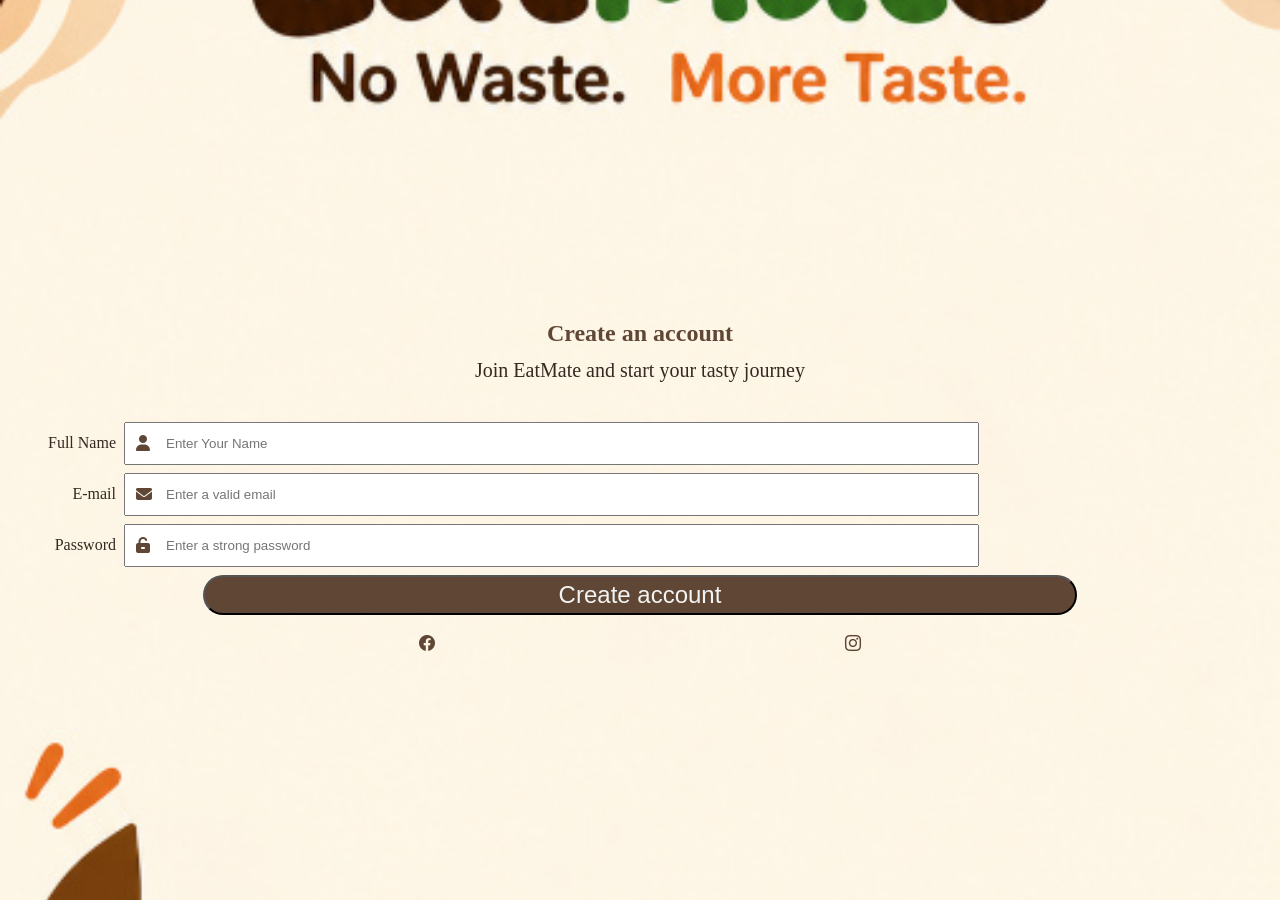
==== Registeration.html @ 64c69b15 "Initial commit..." ====
<!doctype html>
<html lang="en">
    <head>
        <meta charset="UTF-8" />
        <meta name="viewport" content="width=device-width, initial-scale=1.0" />
        <title>EatMate..your Mate</title>
        <link
            rel="stylesheet"
            href="https://cdn.jsdelivr.net/npm/bootstrap-icons@1.11.3/font/bootstrap-icons.min.css"
        />
        <link
            rel="stylesheet"
            href="https://cdnjs.cloudflare.com/ajax/libs/font-awesome/6.7.2/css/all.min.css"
        />
        <link rel="stylesheet" href="css/variables.css" />
        <link rel="stylesheet" href="css/base.css" />
        <link rel="stylesheet" href="css/layout.css" />
        <link rel="stylesheet" href="css/formpage.css" />
        <link rel="stylesheet" href="css/components.css" />
    </head>
    <body class="formpage">
        <header></header>
        <main>
            <section id="contentHeading">
                <h1>Create an account</h1>
                <p>Join EatMate and start your tasty journey</p>
            </section>
            <section id="content">
                <form>
                    <div class="formfield">
                        <label for="name">Full Name</label>
                        <div class="field-input">
                            <i
                                class="fa-solid fa-user"
                                style="color: #604735"
                            ></i>
                            <input
                                type="text"
                                id="name"
                                placeholder="Enter Your Name "
                                required
                            />
                        </div>
                    </div>
                    <div class="formfield">
                        <label for="email">E-mail</label>
                        <div class="field-input">
                            <i
                                class="fa-solid fa-envelope"
                                style="color: #604735"
                            ></i>
                            <input
                                type="email"
                                id="email"
                                placeholder="Enter a valid email"
                                required
                            />
                        </div>
                    </div>
                    <div class="formfield">
                        <label for="password">Password</label>
                        <div class="field-input">
                            <i
                                class="fa-solid fa-unlock-keyhole"
                                style="color: #604735"
                            ></i>

                            <input
                                type="password"
                                id="password"
                                placeholder="Enter a strong password"
                                required
                            />
                        </div>
                    </div>
                    <!-- <fieldset>
                        <div class="formfiled">
                            <input type="checkbox" id="rememberme" />
                            <span name="rememberme">Remember Me</span>
                        </div>
                        <div class="formfiled">
                            <a href="index.html">Forgot your Password ?</a>
                        </div>
                    </fieldset> -->
                    <button class="btn" id="login">Create account</button>
                </form>
            </section>
            <section id="contentDetails">
                <nav>
                    <ul>
                        <li>
                            <a href="https://www.facebook.com/">
                                <i class="bi bi-facebook"> </i
                            ></a>
                        </li>
                        <li>
                            <a href="https://www.instagram.com/"
                                ><i class="bi bi-instagram"></i
                            ></a>
                        </li>
                    </ul>
                </nav>
            </section>
        </main>

        <footer></footer>
    </body>
</html>
---- css/variables.css ----
:root {
    /* page variables */

    /*---------------------------- Colors------------------- */
    --color-bg: #f9f5ef;
    --color-primary: #604735;
    --color-secondary: #e5b98c;
    --color-tertiary: #f6e6cd;
    --color-body-text: #352920;
    --color-darktheme-text: #f3f3f3;

    --login-bg-img: url('../images/login.jpeg');

    /*---------------------------- Headings------------------- */

    --color-headings: var(--color-primary);

    /* semantic */
    --color-disbaled: #b9a99c;
    --color-success: #042b0e;
    --color-failure: #641616;
    --color-info: #356acd;

    --color-sidemenu-text: var(--color-primary);
    --color-sidemenu-bg: var(--color-tertiary);

    --color-link-hover: #7a4a00;

    --color-card-border: var(--color-primary);
    --color-card-bg: #ffffff;
    --color-card-text: #000000;

    /* Buttons*/
    --color-formbtn-bg: var(--color-primary);
    --color-formbtn-text: #f3f3f3;
    --color-formbtn-hover: #f6e6cd;
    --color-btn-bg: var(--color-secondary);
    --color-btn-text: var(--color-primary);

    /* Form */
    --color-fieldset-border: var(--color-primary);
    --color-fields-bg: #faf3ee;
    --color-field-focus: #1a73e8;
    --color-field-border: #895e3f;

    /*---------------------------- Typography------------------- */
    --font-body:
        Arial, system-ui, -apple-system, 'Segoe UI', Roboto, sans-serif;
    --font-heading: Georgia, 'Times New Roman', serif;
    --fs-h1: var(--space-4);
    --fs-h2: var(--space-3);
    --fs-btn: calc(var(--space-2) * 1.5);
    --fs-p: calc(var(--space-2) * 1.25);

    /*---------------------------- Spacing------------------- */

    /* Using PX
    --space-1: 8px;
    --space-2: 16px;
    --space-3: 24px;
    --space-4: 32px;
    --space-5: 48px;
*/
    /* using rem */

    --space-1: 0.5rem; /* 8px */
    --space-2: 1rem; /* 16px */
    --space-3: 1.5rem; /* 24x */
    --space-4: 2rem; /* 32px */
    --space-5: 3rem; /* 48px */

    /*---------------------------- Radius ------------------- */

    --radius-3: 25px;
}
---- css/base.css ----
*,
*::before,
*::after {
    box-sizing: border-box;
}

/*---------------------------- Body------------------- */

body {
    /* font-family: var(--font-body);
    font-size: var(--space-2);
    line-height: 1.6;
    /* margin: 0; */
    display: flex;
    flex-direction: column;
    justify-content: space-between;
    color: var(--color-body-text);
    gap: var(--space-1);
    margin: 0;
    height: 100vh;
    width: 100vw;
}

main {
    width: 100%;
}

/*---------------------------Headings------------------ */
h1,
h2,
h3,
h4 {
    font-family: var(--font-heading);
    color: var(--color-headings);
    margin-top: var(--space-3);
    margin-bottom: calc(var(--space-1) / 2);
}

p {
    font-size: var(--fs-p);
    margin-top: var(--space-1);
}

/*---------------------------Images------------------ */

#contentHeading {
    border-color: var(--color-primary);
    border-radius: var(--radius-3);
    width: 100%;
}
---- css/layout.css ----
/*---------------------------- Header ------------------- */
body.formpage {
    background-image: var(--login-bg-img);
    background-size: cover;
    background-position: center;
    background-repeat: no-repeat;
    min-height: 100vh;
    justify-content: center;
}

body.Default {
    background-color: var(--color-bg);
}

header {
    background-color: var(--color-bg);
    display: flex;
    align-items: center;
    justify-content: space-between;
    padding: calc(var(--space-1) / 2);
}

/*---------------------------- Main  -------------------*/
main {
    margin-top: 0px;
    padding: var(--space-1);
    gap: calc(var(--space-1) / 2);
}

#contentHeading img {
    width: 100%;
    border-radius: var(--radius-3);
}

.content {
    padding: calc(var(--space-5) * 1.5) var(--space-2);
    display: flex;
    flex-direction: column;
    justify-content: space-between;
    align-items: center;
}
/*---------------------------- Footer ------------------- */

footer {
    background-color: var(--color-bg);
    color: var(--color-primary);
}

footer nav {
    width: 100%;
}
footer nav ul {
    display: flex;
    list-style: none;
    width: 100%;
    margin: 0;
    padding: var(--space-2) 0;
    gap: var(--space-5);
    justify-content: space-evenly;
    align-items: center;
}
ul a {
    color: var(--color-primary);
}
/*---------------------------- Grid & Flex------------------- */
main {
    display: grid;
    grid-template-rows: repeat(3, auto);
    justify-content: space-around;
    justify-content: space-between;
}
footer {
    display: flex;
}

/*---------------------------- Media Queries ------------------- */
---- css/formpage.css ----
.formpage {
    display: flex;
    flex-direction: column;
    background-color: transparent;

    header,
    footer {
        display: none;
    }
    #content {
        display: flex;
        width: 100%;
        justify-content: center;
        align-items: center;
    }
    form {
        display: flex;
        flex-direction: column;
        justify-content: center;
    }

    main {
        padding-top: 48px;
        display: flex;
        flex-direction: column;
        justify-content: center;
    }
    main #contentDetails nav ul {
        display: flex;
        justify-content: space-evenly;
        list-style: none;
        padding: 0;
    }

    #contentHeading {
        display: flex;
        flex-direction: column;
        align-items: center;
        margin-top: var(--space-3);
        margin-bottom: var(--space-2);
    }
    /* .formfield
    {


    }
 */
}
---- css/components.css ----
header img {
    width: 70px;
    height: 100%;
}

/* ________________________________Form______________________________________ */

form {
    display: flex;
    justify-content: center;
    align-items: center;
    gap: var(--space-1);
    width: 100%;
    padding: 0 var(--space-1);
}

form label {
    grid-column: 1;
    text-align: end;
}
form .field-input {
    grid-column: 2;
}
.formfield {
    display: grid;
    grid-template-columns: 100px 1fr;
    align-items: center;
    gap: var(--space-1);
    width: 100%;
}

/* for placing icon inside the input fields */
.field-input {
    position: relative;
    width: 75%;
}
.field-input input {
    width: 100%;
    box-sizing: border-box;
    padding: 12px 12px 12px 40px;
}

.field-input i {
    position: absolute;
    left: 12px;
    top: 50%;
    transform: translateY(-50%);
    color: var(--color-primary);
}
/* end */
input[type='checkbox'] {
    width: auto;
}

form fieldset {
    display: flex;
    justify-content: space-between;
    width: 100%;
    border-style: none;
    padding: 0;
}

/* ________________________________Buttons______________________________________ */

form .btn {
    justify-content: center;
    background-color: var(--color-formbtn-bg);
    width: 70%;
    color: var(--color-formbtn-text);
    font-size: var(--fs-btn);
    padding: calc(var(--space-1) / 2);
    margin: 0 var(--space-3);
}

.btn {
    display: flex;
    background-color: var(--color-btn-bg);
    border-radius: var(--radius-3);
    padding: var(--space-3);
    font-size: var(--fs-btn);
    color: var(--color-btn-text);
    justify-content: space-between;
}

.content .btn {
    margin: var(--space-5);
    width: 100%;
    align-items: center;
    justify-content: center;
    height: 100px;
}
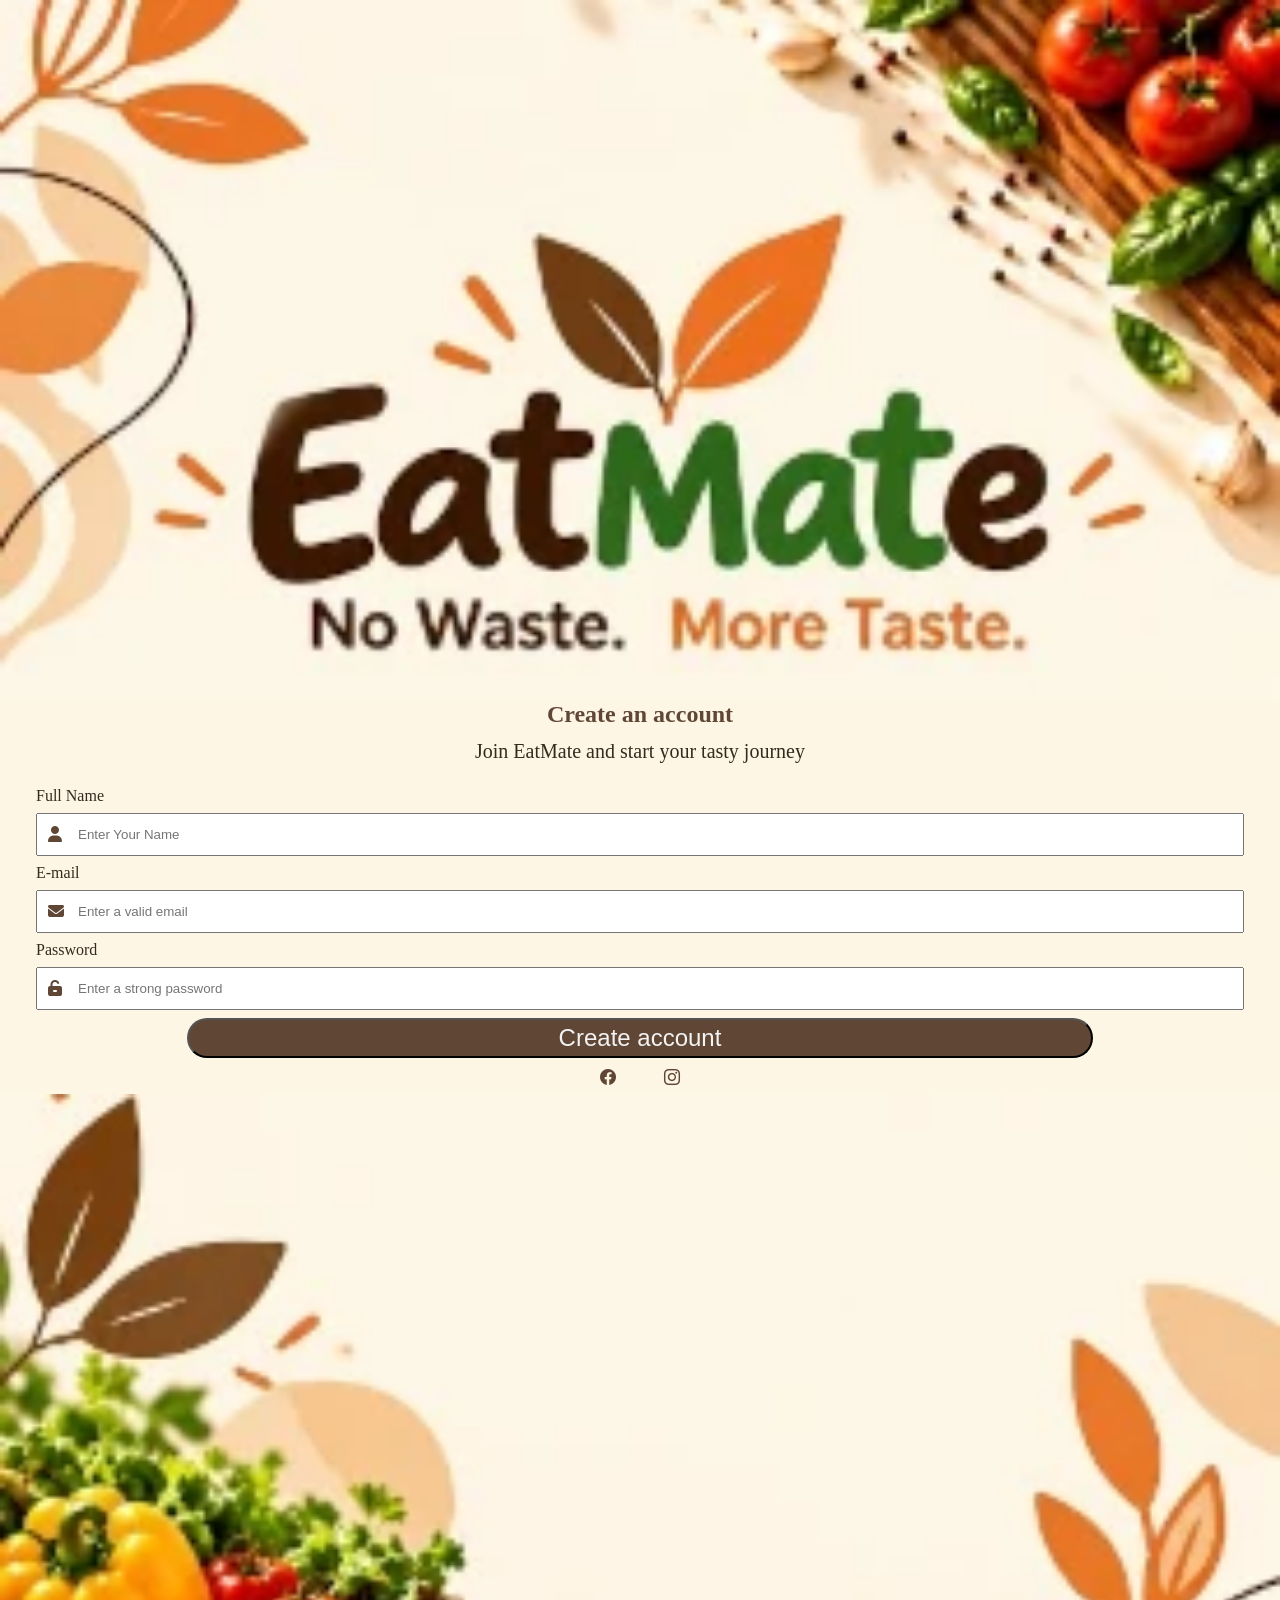
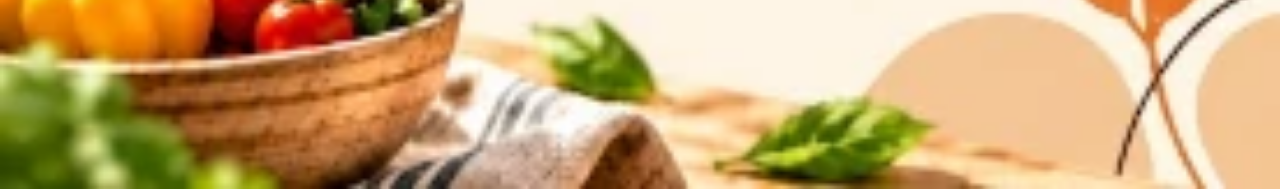
==== commit 615f667b: "Initial commit" ====
--- a/Registeration.html
+++ b/Registeration.html
@@ -19,13 +19,15 @@
         <link rel="stylesheet" href="css/components.css" />
     </head>
     <body class="formpage">
-        <header></header>
+        <header>
+            <img src="images/login header.webp" alt="loginheader" />
+        </header>
         <main>
             <section id="contentHeading">
                 <h1>Create an account</h1>
                 <p>Join EatMate and start your tasty journey</p>
             </section>
-            <section id="content">
+            <section class="content">
                 <form>
                     <div class="formfield">
                         <label for="name">Full Name</label>
@@ -38,6 +40,7 @@
                                 type="text"
                                 id="name"
                                 placeholder="Enter Your Name "
+                                autocomplete="name"
                                 required
                             />
                         </div>
@@ -53,6 +56,7 @@
                                 type="email"
                                 id="email"
                                 placeholder="Enter a valid email"
+                                autocomplete="email"
                                 required
                             />
                         </div>
@@ -73,21 +77,13 @@
                             />
                         </div>
                     </div>
-                    <!-- <fieldset>
-                        <div class="formfiled">
-                            <input type="checkbox" id="rememberme" />
-                            <span name="rememberme">Remember Me</span>
-                        </div>
-                        <div class="formfiled">
-                            <a href="index.html">Forgot your Password ?</a>
-                        </div>
-                    </fieldset> -->
-                    <button class="btn" id="login">Create account</button>
+
+                    <button class="btn" id="Register">Create account</button>
                 </form>
             </section>
             <section id="contentDetails">
                 <nav>
-                    <ul>
+                    <ul class="links">
                         <li>
                             <a href="https://www.facebook.com/">
                                 <i class="bi bi-facebook"> </i
@@ -103,6 +99,8 @@
             </section>
         </main>
 
-        <footer></footer>
+        <footer>
+            <img src="images/login footer.webp" alt="loginfooter" />
+        </footer>
     </body>
 </html>
--- a/css/variables.css
+++ b/css/variables.css
@@ -8,6 +8,7 @@
     --color-tertiary: #f6e6cd;
     --color-body-text: #352920;
     --color-darktheme-text: #f3f3f3;
+    --color-form-bg: #fef6e4;
 
     --login-bg-img: url('../images/login.jpeg');
 
@@ -50,7 +51,7 @@
     --fs-h1: var(--space-4);
     --fs-h2: var(--space-3);
     --fs-btn: calc(var(--space-2) * 1.5);
-    --fs-p: calc(var(--space-2) * 1.25);
+    --fs-p: calc(var(--space-1) * 1.5);
 
     /*---------------------------- Spacing------------------- */
 
--- a/css/base.css
+++ b/css/base.css
@@ -17,8 +17,6 @@
     color: var(--color-body-text);
     gap: var(--space-1);
     margin: 0;
-    height: 100vh;
-    width: 100vw;
 }
 
 main {
@@ -41,6 +39,12 @@
     margin-top: var(--space-1);
 }
 
+nav {
+    display: flex;
+    flex-direction: column;
+    width: 100%;
+    height: var(--space-4);
+}
 /*---------------------------Images------------------ */
 
 #contentHeading {
--- a/css/layout.css
+++ b/css/layout.css
@@ -1,12 +1,4 @@
 /*---------------------------- Header ------------------- */
-body.formpage {
-    background-image: var(--login-bg-img);
-    background-size: cover;
-    background-position: center;
-    background-repeat: no-repeat;
-    min-height: 100vh;
-    justify-content: center;
-}
 
 body.Default {
     background-color: var(--color-bg);
@@ -17,7 +9,7 @@
     display: flex;
     align-items: center;
     justify-content: space-between;
-    padding: calc(var(--space-1) / 2);
+    /* padding: calc(var(--space-1) / 2); */
 }
 
 /*---------------------------- Main  -------------------*/
@@ -49,15 +41,25 @@
 footer nav {
     width: 100%;
 }
-footer nav ul {
+nav ul {
     display: flex;
     list-style: none;
     width: 100%;
     margin: 0;
+    justify-content: space-evenly;
+    align-items: center;
+    height: 100%;
+}
+/*
+form nav ul li {
+    height: 100%;
+    width: 100%;
+    margin: 0 10px;
+} */
+
+footer nav ul {
     padding: var(--space-2) 0;
     gap: var(--space-5);
-    justify-content: space-evenly;
-    align-items: center;
 }
 ul a {
     color: var(--color-primary);
@@ -73,4 +75,40 @@
     display: flex;
 }
 
+.subcontainer {
+    display: flex;
+    width: 100%;
+    height: fit-content;
+    justify-content: right;
+    align-items: center;
+}
+.field {
+    width: 100%;
+    padding: 0;
+    border-width: 0.5px;
+}
+
+.container {
+    display: flex;
+    flex-direction: column;
+    width: 100%;
+}
+
+#filtericon {
+    padding: 0;
+    min-width: 50px;
+    height: 100%;
+}
+
 /*---------------------------- Media Queries ------------------- */
+
+.links a {
+    color: var(--color-primary);
+    padding: 0 var(--space-3);
+}
+
+.links {
+    display: flex;
+    justify-content: center;
+    padding: 0;
+}
--- a/css/formpage.css
+++ b/css/formpage.css
@@ -2,47 +2,96 @@
     display: flex;
     flex-direction: column;
     background-color: transparent;
+    gap: 0;
+    height: 100vh;
+    img {
+        width: 100%;
+    }
 
-    header,
-    footer {
-        display: none;
+    h1 {
+        margin-top: 0;
     }
-    #content {
-        display: flex;
+    border-radius: var(--radius-3);
+
+    .content {
+        padding: 0;
         width: 100%;
         justify-content: center;
-        align-items: center;
     }
     form {
         display: flex;
         flex-direction: column;
         justify-content: center;
+        align-items: center;
+        gap: var(--space-1);
+        width: 100%;
+        padding: 0 calc(var(--space-3) * 1.5);
     }
 
     main {
-        padding-top: 48px;
         display: flex;
+        background-color: var(--color-form-bg);
         flex-direction: column;
         justify-content: center;
-    }
-    main #contentDetails nav ul {
-        display: flex;
-        justify-content: space-evenly;
-        list-style: none;
+        height: 100%;
         padding: 0;
     }
-
     #contentHeading {
         display: flex;
         flex-direction: column;
         align-items: center;
-        margin-top: var(--space-3);
-        margin-bottom: var(--space-2);
+
+        margin-bottom: 0;
     }
-    /* .formfield
-    {
+    p {
+        font-size: 20px;
+        display: flex;
+        flex-wrap: wrap;
+    }
+    .field-input {
+        position: relative;
+        width: 100%;
+    }
+    .field-input input {
+        width: 100%;
+        box-sizing: border-box;
+        padding: 12px 12px 12px 40px;
+    }
 
-
+    .field-input i {
+        position: absolute;
+        left: 12px;
+        top: 50%;
+        transform: translateY(-50%);
+        color: var(--color-primary);
     }
- */
+    .formfield {
+        display: flex;
+        flex-direction: column;
+        align-items: flex-start;
+        justify-content: center;
+        gap: var(--space-1);
+        width: 100%;
+    }
+    fieldset {
+        display: flex;
+        justify-content: space-evenly;
+        width: 100%;
+        border-style: none;
+        padding: 0 minmax(var(--space-4) auto);
+    }
+    fieldset div {
+        display: flex;
+        font-size: calc(var(--space-1) * 1.75);
+        align-items: center;
+    }
+    .btn {
+        justify-content: center;
+        background-color: var(--color-formbtn-bg);
+        color: var(--color-formbtn-text);
+        width: 75%;
+        /* font-size: var(--fs-btn); */
+        padding: calc(var(--space-1) / 2) calc(var(--space-2) * 2);
+        align-items: center;
+    }
 }
--- a/css/components.css
+++ b/css/components.css
@@ -5,59 +5,8 @@
 
 /* ________________________________Form______________________________________ */
 
-form {
-    display: flex;
-    justify-content: center;
-    align-items: center;
-    gap: var(--space-1);
-    width: 100%;
-    padding: 0 var(--space-1);
-}
-
-form label {
-    grid-column: 1;
-    text-align: end;
-}
-form .field-input {
-    grid-column: 2;
-}
-.formfield {
-    display: grid;
-    grid-template-columns: 100px 1fr;
-    align-items: center;
-    gap: var(--space-1);
-    width: 100%;
-}
-
-/* for placing icon inside the input fields */
-.field-input {
-    position: relative;
-    width: 75%;
-}
-.field-input input {
-    width: 100%;
-    box-sizing: border-box;
-    padding: 12px 12px 12px 40px;
-}
-
-.field-input i {
-    position: absolute;
-    left: 12px;
-    top: 50%;
-    transform: translateY(-50%);
-    color: var(--color-primary);
-}
-/* end */
 input[type='checkbox'] {
     width: auto;
-}
-
-form fieldset {
-    display: flex;
-    justify-content: space-between;
-    width: 100%;
-    border-style: none;
-    padding: 0;
 }
 
 /* ________________________________Buttons______________________________________ */
@@ -65,11 +14,11 @@
 form .btn {
     justify-content: center;
     background-color: var(--color-formbtn-bg);
-    width: 70%;
     color: var(--color-formbtn-text);
-    font-size: var(--fs-btn);
-    padding: calc(var(--space-1) / 2);
-    margin: 0 var(--space-3);
+    width: 75%;
+    /* font-size: var(--fs-btn); */
+    padding: calc(var(--space-1) / 2) calc(var(--space-2) * 2);
+    align-items: center;
 }
 
 .btn {
@@ -82,10 +31,39 @@
     justify-content: space-between;
 }
 
-.content .btn {
+/* .content .btn {
     margin: var(--space-5);
     width: 100%;
     align-items: center;
     justify-content: center;
     height: 100px;
+} */
+
+ul .btn {
+    font-size: var(--fs-p);
+    width: 100%;
+    justify-content: center;
+    height: fit-content;
+    border-style: solid;
+    background-color: transparent;
+    padding: var(--space-1) var(--space-2);
 }
+
+.subcontainer .btn {
+    align-items: center;
+    height: var(--space-1);
+    padding: var(--space-2);
+}
+
+#filtericon {
+    height: 100%;
+    width: 100%;
+    align-items: center;
+    border-color: transparent;
+}
+
+#filtericon i {
+    height: 100%;
+    width: 100%;
+    min-width: 50px;
+}
